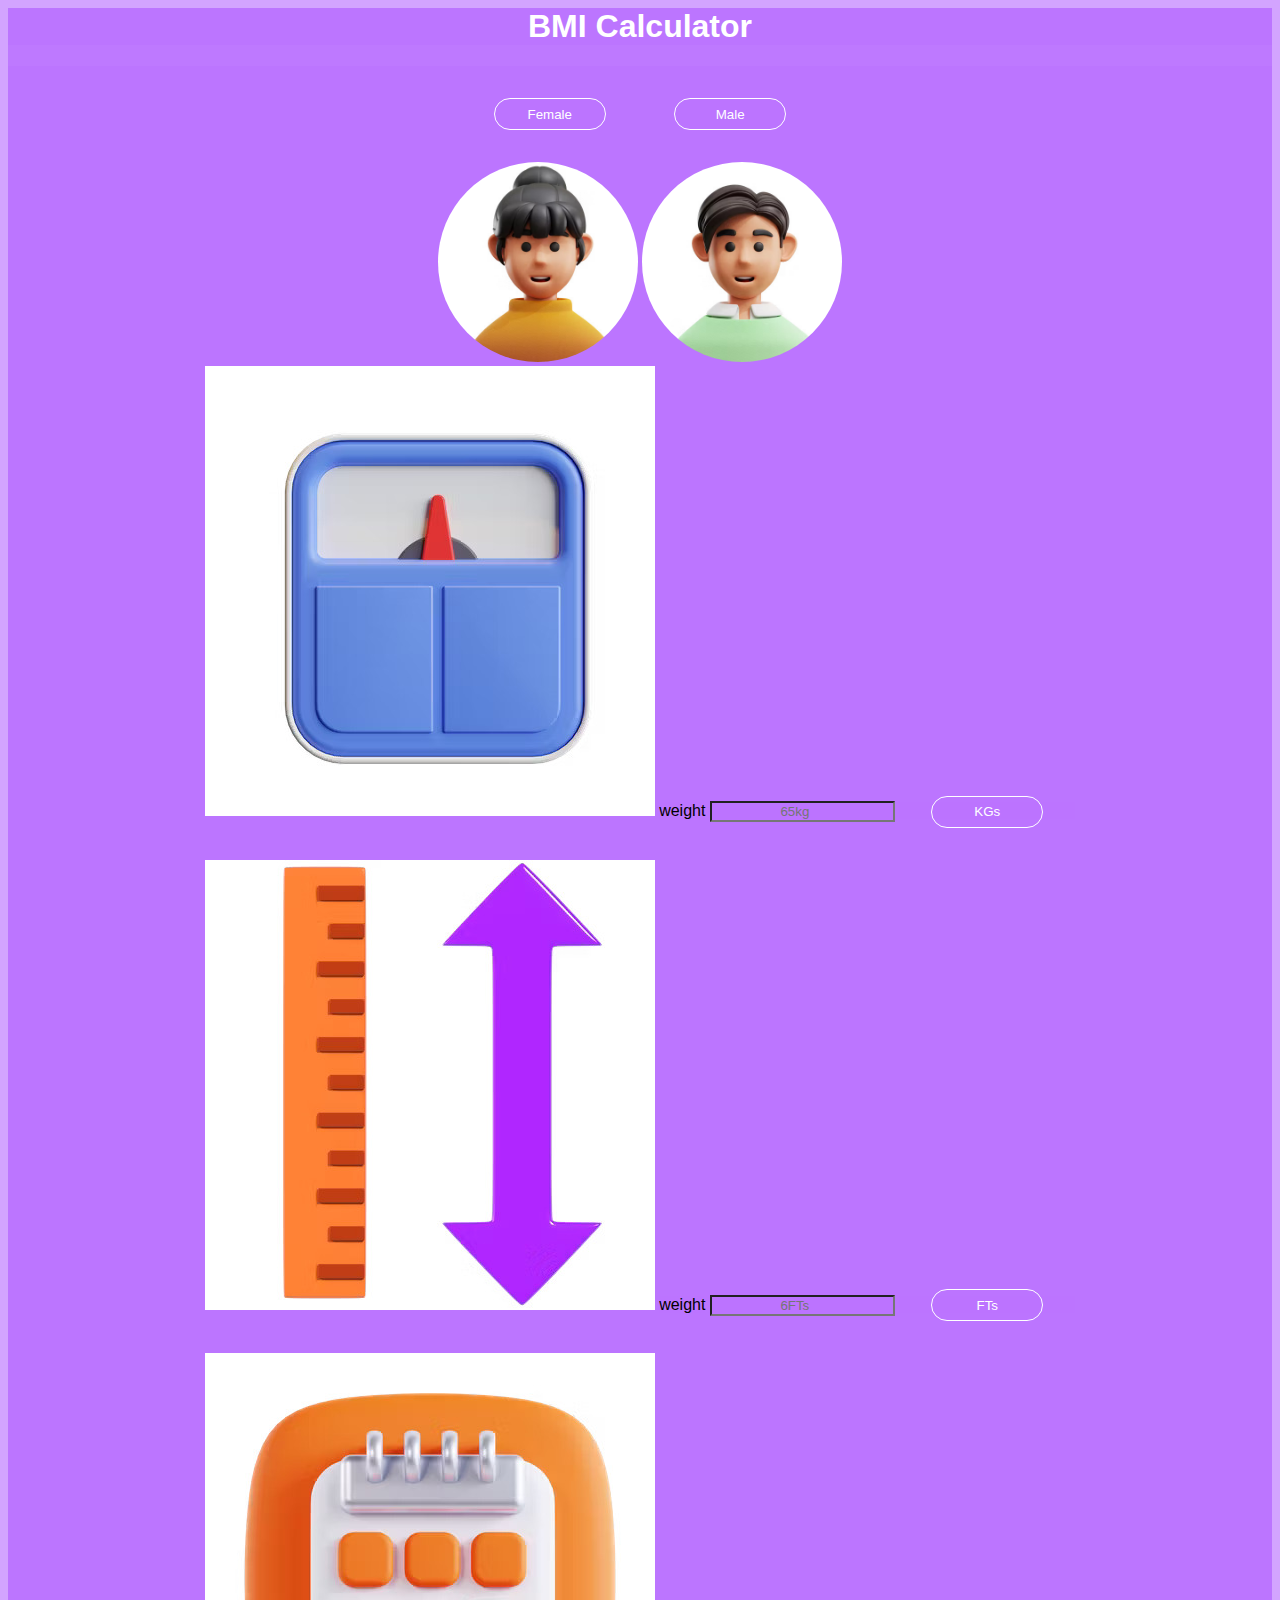
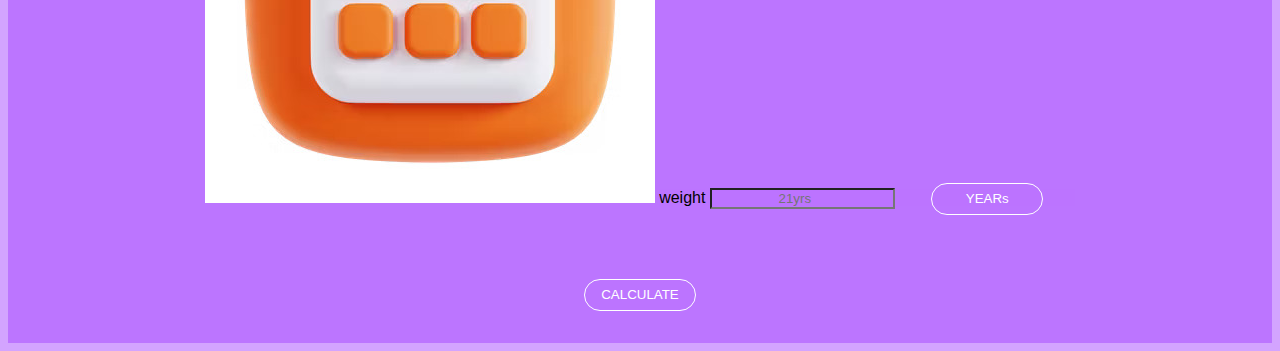
==== index.html @ 6f17999d "bmi" ====
<html lang="en">
<head>
    <meta charset="UTF-8">
    <meta http-equiv="X-UA-Compatible" content="IE=edge">
    <meta name="viewport" content="width=device-width, initial-scale=1.0">
    <!-- <title class='title'>BMI CALCULATOR</title> -->
    <!-- <link rel="preconnect" href="https://fonts.googleapis.com"> -->
<!-- <link rel="preconnect" href="https://fonts.gstatic.com" crossorigin> -->
<!-- <link href="https://fonts.googleapis.com/css2?family=DotGothic16&family=Inter:wght@200&family=Mulish:ital,wght@1,200&family=Roboto:wght@100&display=swap" rel="stylesheet"> -->
<link rel="stylesheet" href="/styles.css">
</head>
<body>
<div class="container">

    <h1 style="color:white">BMI Calculator </h1>
    <div class="gender"id="gender"> 
        <button id="female">Female</button>
        <button id="male">Male</button>
    </div>
    <div class="avatar" id="avatar">
        <img src="/assets/girl.jpg" alt="female" width="200px">
        <img src="/assets/boy.jpg" alt="male" width="200px">
    </div>


    <div class="detalis" id="details">
      <img src="/assets/weight.jpg" alt="weight">
      <span>weight</span> <span><input type="number" placeholder="65kg"></span> <span><button disabled>KGs</button></span>
  <br>
      <img src="/assets/height.jpg" alt="height">
      <span>weight</span> <span><input type="number" placeholder="6FTs"></span> <span><button disabled>FTs</button></span>
  <br>
      <img src="/assets/age.jpg" alt="age">
      <span>weight</span> <span><input type="number" placeholder="21yrs"></span> <span><button disabled>YEARs</button></span>
  <br>
     <button id="calculte">CALCULATE</button>
  
    </div>


</div>

 
    <script src=""></script>
</body>
</html>
---- styles.css ----
* {
  
  font-family: "Segoe UI", Tahoma, Geneva, Verdana, sans-serif;
  text-align: center;
  background-color: rgba(187, 115, 255, 0.65);
}

/*  */

.title {
  text-align: center;
  color: white;
}

.avatar img {
  /* padding: 5rem; */

  row-gap: 5rem;

  align-items: center;
  border-radius: 200px;
  background-color: white;
}

button {
  color: white;
  width: 7rem;
  height: 2rem;
  border-radius: 2rem;
  border: 1px solid white;
  margin: 2rem;
}
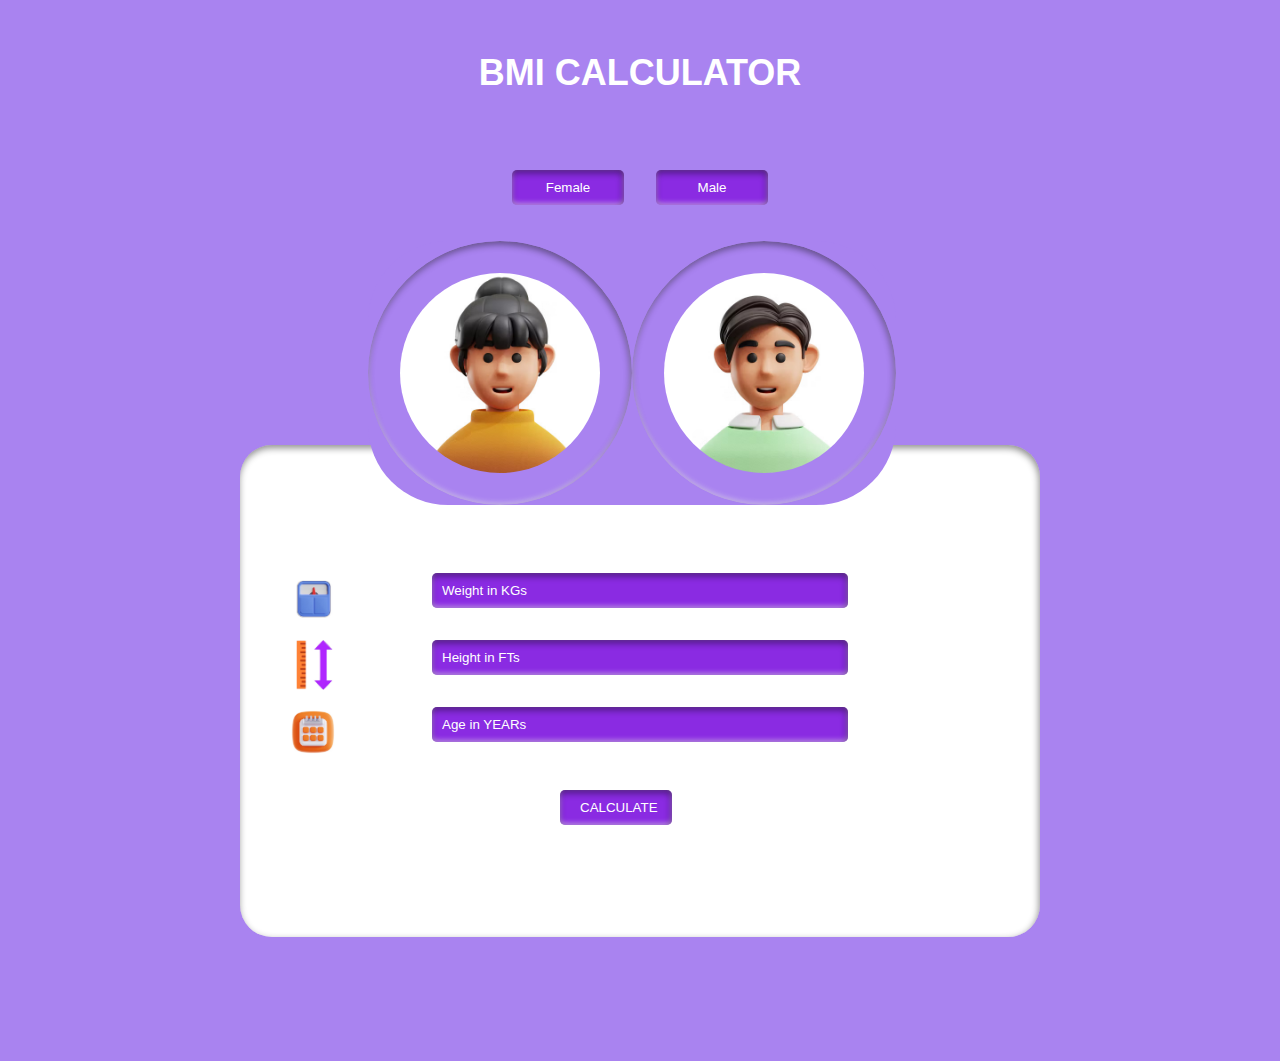
==== commit e5c4c601: "bmi" ====
--- a/index.html
+++ b/index.html
@@ -1,46 +1,57 @@
 <html lang="en">
-<head>
-    <meta charset="UTF-8">
-    <meta http-equiv="X-UA-Compatible" content="IE=edge">
-    <meta name="viewport" content="width=device-width, initial-scale=1.0">
-    <!-- <title class='title'>BMI CALCULATOR</title> -->
-    <!-- <link rel="preconnect" href="https://fonts.googleapis.com"> -->
-<!-- <link rel="preconnect" href="https://fonts.gstatic.com" crossorigin> -->
-<!-- <link href="https://fonts.googleapis.com/css2?family=DotGothic16&family=Inter:wght@200&family=Mulish:ital,wght@1,200&family=Roboto:wght@100&display=swap" rel="stylesheet"> -->
-<link rel="stylesheet" href="/styles.css">
-</head>
-<body>
-<div class="container">
-
-    <h1 style="color:white">BMI Calculator </h1>
-    <div class="gender"id="gender"> 
+  <head>
+    <meta charset="UTF-8" />
+    <meta http-equiv="X-UA-Compatible" content="IE=edge" />
+    <meta name="viewport" content="width=device-width, initial-scale=1.0" />
+    <title class="title">BMI CALCULATOR</title>
+    <link rel="preconnect" href="https://fonts.googleapis.com" />
+    <link rel="preconnect" href="https://fonts.gstatic.com" crossorigin />
+    <link
+      href="https://fonts.googleapis.com/css2?family=DotGothic16&family=Inter:wght@200&family=Mulish:ital,wght@1,200&family=Roboto:wght@100&display=swap"
+      rel="stylesheet"
+    />
+    <link rel="stylesheet" href="styles.css" />
+  </head>
+  <body>
+    <div class="container">
+      <h1 style="color: white">BMI CALCULATOR</h1>
+      <div class="gender" id="gender">
         <button id="female">Female</button>
         <button id="male">Male</button>
-    </div>
-    <div class="avatar" id="avatar">
-        <img src="/assets/girl.jpg" alt="female" width="200px">
-        <img src="/assets/boy.jpg" alt="male" width="200px">
+      </div>
+      <div class="avatar" id="avatar">
+        <img src="assets/girl.jpg" alt="female" width="200px" />
+        <img src="assets/boy.jpg" alt="male" width="200px" />
+      </div>
+
+      <div class="detalis" id="details">
+
+        <div class="inset">
+
+            <div class="assets">
+                <img
+                  src="assets/weight.jpg"
+                  alt="weight"
+                  style="margin-top: 2rem"
+                />
+                <input type="number" placeholder="Weight in KGs" />
+                <br />
+      
+                <img src="assets/height.jpg" alt="height" style="margin-top: 2rem" />
+                <input type="number" placeholder="Height in FTs " />
+                <br />
+                <img src="assets/age.jpg" alt="age" style="margin-top: 2rem" />
+                <!-- <label for="">afe</label> -->
+                <input type="number" placeholder="Age in YEARs" />
+                <br />
+                <button class="calci"id="calculate">CALCULATE</button>
+              </div>
+        </div>
+
+       
+      </div>
     </div>
 
-
-    <div class="detalis" id="details">
-      <img src="/assets/weight.jpg" alt="weight">
-      <span>weight</span> <span><input type="number" placeholder="65kg"></span> <span><button disabled>KGs</button></span>
-  <br>
-      <img src="/assets/height.jpg" alt="height">
-      <span>weight</span> <span><input type="number" placeholder="6FTs"></span> <span><button disabled>FTs</button></span>
-  <br>
-      <img src="/assets/age.jpg" alt="age">
-      <span>weight</span> <span><input type="number" placeholder="21yrs"></span> <span><button disabled>YEARs</button></span>
-  <br>
-     <button id="calculte">CALCULATE</button>
-  
-    </div>
-
-
-</div>
-
- 
-    <script src=""></script>
-</body>
-</html>+    <script src="bmi.js"></script>
+  </body>
+</html>
--- a/styles.css
+++ b/styles.css
@@ -1,32 +1,232 @@
-* {
-  
-  font-family: "Segoe UI", Tahoma, Geneva, Verdana, sans-serif;
+/* Default styles */
+*{
+  background-color: #a983f0;
+   font-family: 'Poppins', sans-serif;
+   
+}
+.container {
+  max-width: 800px;
+  margin: 0 auto;
+  padding: 20px;
+  
+}
+
+h1 {
+  font-size: 36px;
   text-align: center;
-  background-color: rgba(187, 115, 255, 0.65);
-}
-
-/*  */
-
-.title {
-  text-align: center;
+}
+
+.avatar {
+  display: flex;
+  justify-content: center;
+  align-items: center;
+  margin: 20px 0;
+  border-radius: 5rem;
+  position: relative;
+  top: -1rem;
+  z-index: 1;
+  width: 33rem;
+  margin-left: 8rem;
+  
+}
+
+.avatar img {
+  max-width: 100%;
+  height: auto;
+  border-radius: 9rem;
+  padding: 2rem;
+  box-shadow: inset -1px 3px 7px 0px rgb(0 0 0 / 45%), inset 0 -2px 5px rgba(255, 255, 255, 0.5)
+}
+
+.detalis {
+  
+  padding: 4rem 13rem 5rem 13rem;
+  justify-content: center;
+  align-items: center;
+  background-color: white;
+  border-radius: 2rem;
+  color: black;
+  position: relative;
+  top: -6rem;
+  box-shadow: inset -1px 3px 7px 0px rgb(0 0 0 / 45%), inset 0 -2px 5px rgba(255, 255, 255, 0.5)
+  
+}
+
+.detalis img {
+  width: 50px;
+  height: auto;
+  /* margin-top:3rem;
+  margin-bottom: 3rem; */
+  align-items: center;
+  position: absolute;
+  left: 3rem;
+  background-color: white;
+  box-shadow: inset -1px 3px 7px 0px rgb(0 0 0 / 45%), inset 0 -2px 5px rgba(255, 255, 255, 0.5)
+}
+
+.detalis input{
+  margin-left: -3rem;
+  width: 26rem;
+  margin-top: 2rem;
+  
+}
+
+
+.assets{
+  background-color: white;
+  padding: 2rem;
+  
+  
+}
+
+.assets img {
+  box-shadow: inset -1px 3px 7px 0px rgb(0 0 0 / 45%), inset 0 -2px 5px rgba(255, 255, 255, 0.5)
+}
+/* 
+.inset{
+  box-shadow: inset -1px 3px 7px 0px rgb(0 0 0 / 45%), inset 0 -2px 5px rgba(255, 255, 255, 0.5)
+} */
+
+/* 
+.detalis span {
+  margin-right: 10px;
+
+} */
+
+.gender{
+  display: flex;
+  flex-direction: row;
+  gap: 2rem;
+  padding: 2rem;
+  margin-left: 15rem;
+  
+  
+}
+
+* button {
+  background-color:blueviolet;
+  width: 7rem;
   color: white;
-}
-
-.avatar img {
-  /* padding: 5rem; */
-
-  row-gap: 5rem;
-
-  align-items: center;
-  border-radius: 200px;
-  background-color: white;
-}
-
-button {
+  border: none;
+  border-radius: 5px;
+  padding: 10px 20px;
+  cursor: pointer;
+  margin-top: 20px;
+  box-shadow: inset -1px 3px 7px 0px rgb(0 0 0 / 45%), inset 0 -2px 5px rgba(255, 255, 255, 0.5)
+  
+}
+
+.calci{
+  margin-left: 5rem;
+  margin-top: 3rem;
+  /* box-shadow: inset -1px 3px 7px 0px rgb(0 0 0 / 45%), inset 0 -2px 5px rgba(255, 255, 255, 0.5) */
+}
+
+input{
+  background-color:blueviolet;
+  width: 7rem;
   color: white;
-  width: 7rem;
-  height: 2rem;
-  border-radius: 2rem;
-  border: 1px solid white;
-  margin: 2rem;
-}
+  border: none;
+  border-radius: 5px;
+  padding: 10px 20px;
+  cursor: pointer;
+  margin-top: 20px;
+}
+
+input {
+  padding: 10px;
+  border: none;
+  border-radius: 5px;
+  box-shadow: inset -1px 3px 7px 0px rgb(0 0 0 / 45%), inset 0 -2px 5px rgba(255, 255, 255, 0.5)
+}
+
+
+::placeholder{
+  color: white;
+}
+
+
+
+/* Media queries */
+@media only screen and (max-width: 768px) {
+  .container {
+    max-width: fit-content;
+    margin: 32px auto;
+    margin-left: 0rem;
+    padding: 0px;
+    margin-right: -2rem;
+}
+  h1 {
+    font-size: 24px;
+    text-align: center;
+    width: 50rem;
+  }
+
+  .avatar img {
+    max-width: 50%;
+  }
+
+  .detalis span {
+    margin-right: 5px;
+  }
+
+  button {
+    padding: 8px 16px;
+  }
+
+  .detalis input {
+    
+    font-size: 2rem;
+  }
+}
+
+@media only screen and (max-width: 480px) {
+  .container {
+    max-width: 1000px;
+    margin: 38px auto;
+    padding: 31px;
+  }
+  h1 {
+    font-size: 41px;
+    text-align: center;
+    width: 40rem;
+  }
+  
+.gender{}
+  .avatar img {
+    max-width: 80%;
+  }
+  .avatar{
+    margin-left: 3rem;
+  }
+.detalis{
+  padding: 4rem 30rem 1rem 9rem;
+}
+  .detalis span {
+    margin-right: 0;
+  }
+
+  .detalis input {
+    margin-bottom: 44px;
+    height: 4rem;
+    font-size: 2rem;
+  }
+
+  button {
+    padding: 14px 40px;
+    margin-right: 16rem;
+    margin-left: -9rem;
+  }
+  .calci{
+    margin-top: 6rem;
+    width: 13rem;
+    margin-left: 2rem;
+    height: 4rem;
+    font-size: 1.5rem;
+  }
+  /* .assets img{
+    margin-top: 2rem;
+    height: 6rem;
+    width: 7rem;
+  } */
+}
